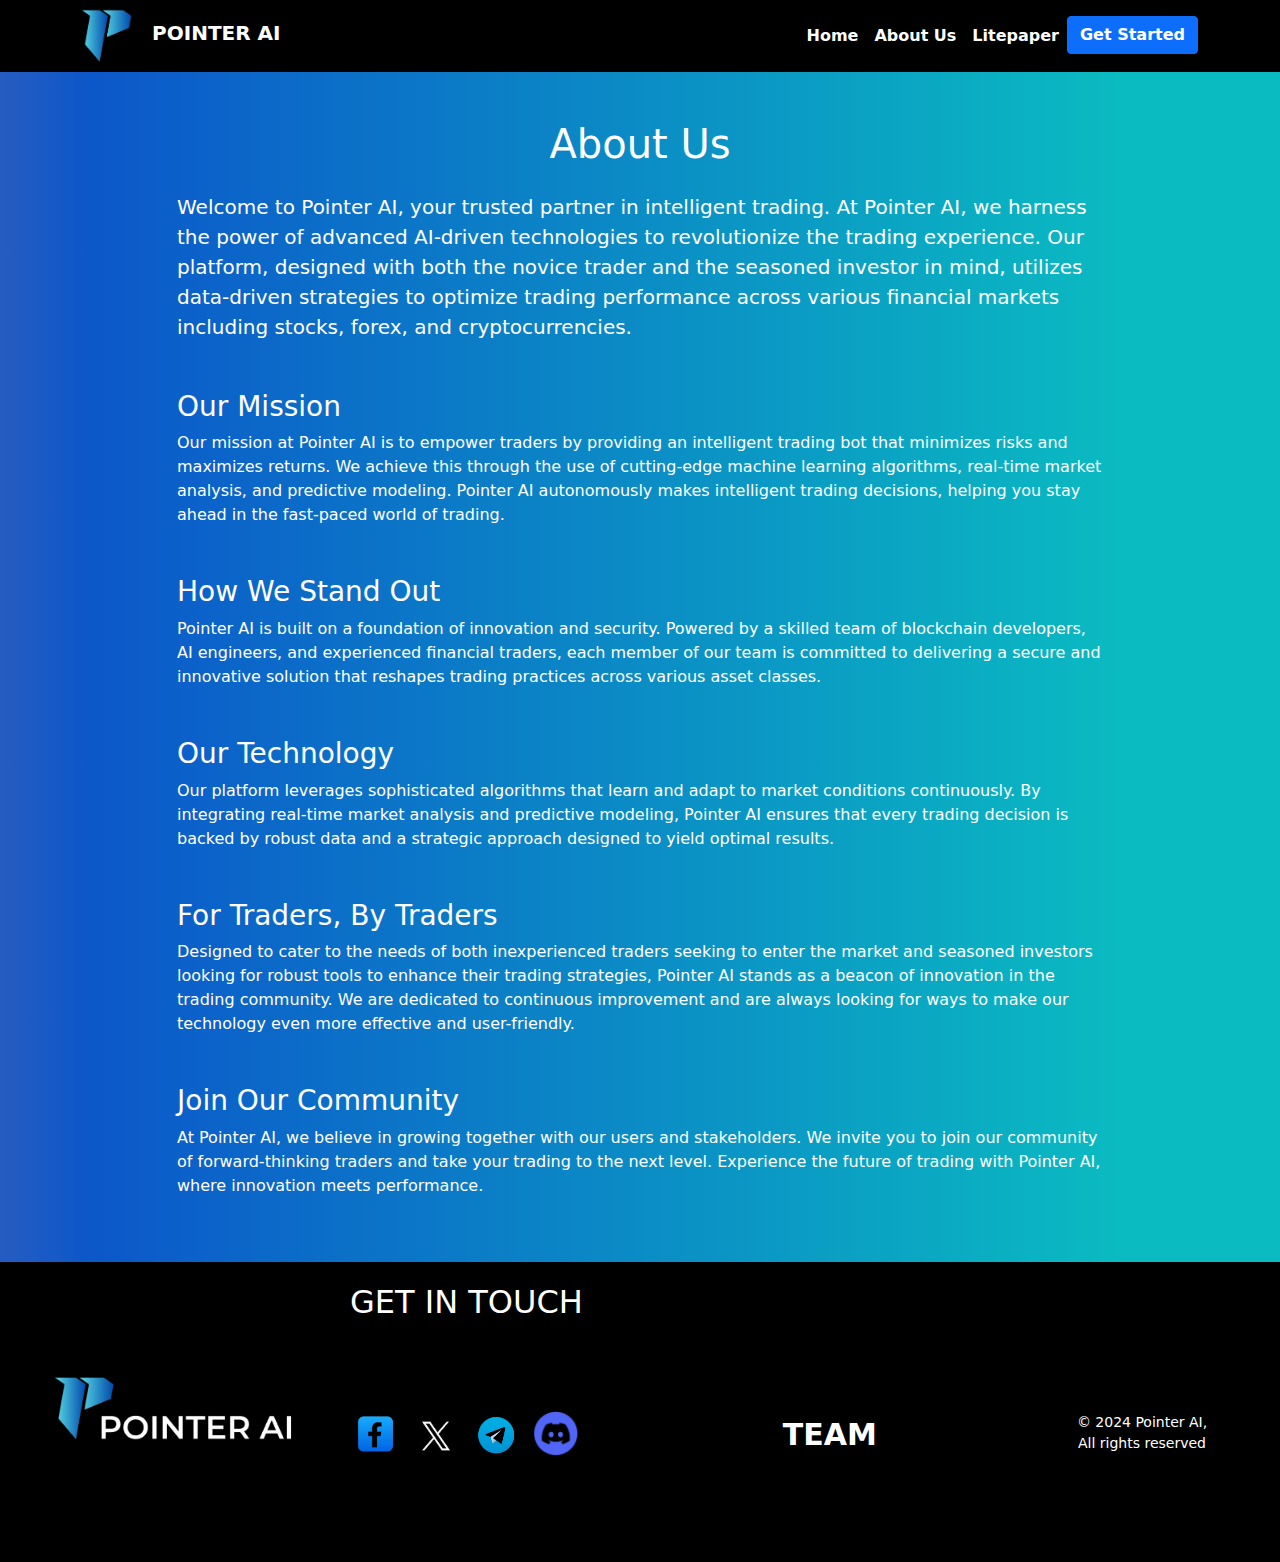
==== aboutus.html @ 206956a7 "mj" ====
<html lang="en">
<head>
    <meta charset="UTF-8">
    <meta name="viewport" content="width=device-width, initial-scale=1.0">
    <title>Pointer AI</title>

    <link href="./css/bootstrap.min.css" rel="stylesheet">
    <link href="./css/style.css" rel="stylesheet">
    <link href="./css/animations.css" rel="stylesheet">
    <script src="./js/script.js"></script>
    <script src="./js/bootstrap.bundle.min.js"></script>
 
</head>
<body  style="background: rgb(38,92,193);
background: linear-gradient(90deg, rgba(38,92,193,1) 0%, rgba(12,87,202,1) 7%, rgba(5,186,192,0.978751559217437) 88%);">
    <!-- Navbar -->
    <nav class="navbar navbar-expand-lg">
        <div class="container">
            <div class="nav_logo">
                <img class="logo" src="./icon/Pointer_Logo-removebg-preview.png" alt="Pointer AI">
                <a class="navbar-brand fw-bold" href="#">
                   POINTER AI
                </a>
            </div>
            
            <button class="navbar-toggler" type="button" data-bs-toggle="collapse" data-bs-target="#navbarNav" aria-controls="navbarNav" aria-expanded="false" aria-label="Toggle navigation">
                <span class="navbar-toggler-icon"></span>
            </button>
            <div class="collapse navbar-collapse" id="navbarNav">
                <ul class="navbar-nav ms-auto">
                    <li class="nav-item">
                        <a class="nav-link fw-bold text-white" href="index.html">Home</a>
                    </li>
                    <li class="nav-item">
                        <a class="nav-link fw-bold text-white" href="aboutus.html">About Us</a>
                    </li>
                    <li class="nav-item">
                        <a class="nav-link fw-bold text-white" href="lite.html">Litepaper</a>
                    </li>
                    <li class="nav-item">
                        <a class="btn btn-primary fw-bold" href="login.html">Get Started</a>
                    </li>
                </ul>
            </div>
        </div>
    </nav>
   
<main>
    <section class="py-5 text-white">
        <div class="container">
            <div class="row justify-content-center">
                <div class="col-md-10">
                    <h1 class="text-center mb-4">About Us</h1>
                    <p class="lead">Welcome to Pointer AI, your trusted partner in intelligent trading. At Pointer AI, we harness the power of advanced AI-driven technologies to revolutionize the trading experience. Our platform, designed with both the novice trader and the seasoned investor in mind, utilizes data-driven strategies to optimize trading performance across various financial markets including stocks, forex, and cryptocurrencies.</p>
                    <h3 class="mt-5">Our Mission</h3>
                    <p>Our mission at Pointer AI is to empower traders by providing an intelligent trading bot that minimizes risks and maximizes returns. We achieve this through the use of cutting-edge machine learning algorithms, real-time market analysis, and predictive modeling. Pointer AI autonomously makes intelligent trading decisions, helping you stay ahead in the fast-paced world of trading.</p>
    
                    <h3 class="mt-5">How We Stand Out</h3>
                    <p>Pointer AI is built on a foundation of innovation and security. Powered by a skilled team of blockchain developers, AI engineers, and experienced financial traders, each member of our team is committed to delivering a secure and innovative solution that reshapes trading practices across various asset classes.</p>
    
                    <h3 class="mt-5">Our Technology</h3>
                    <p>Our platform leverages sophisticated algorithms that learn and adapt to market conditions continuously. By integrating real-time market analysis and predictive modeling, Pointer AI ensures that every trading decision is backed by robust data and a strategic approach designed to yield optimal results.</p>
    
                    <h3 class="mt-5">For Traders, By Traders</h3>
                    <p>Designed to cater to the needs of both inexperienced traders seeking to enter the market and seasoned investors looking for robust tools to enhance their trading strategies, Pointer AI stands as a beacon of innovation in the trading community. We are dedicated to continuous improvement and are always looking for ways to make our technology even more effective and user-friendly.</p>
    
                    <h3 class="mt-5">Join Our Community</h3>
                    <p>At Pointer AI, we believe in growing together with our users and stakeholders. We invite you to join our community of forward-thinking traders and take your trading to the next level. Experience the future of trading with Pointer AI, where innovation meets performance.</p>
                </div>
            </div>
        </div>
    </section>
</main>

    
<footer>
    <div class="footer-container">
        <div class="footer-left">
            <img src="./icon/pointer1.png" alt="Pointer AI Logo" class="footer-logo">
           
        </div>
        <div class="footer-center">
            <h2 class="get">GET IN TOUCH</h2>
            <div class="social-icons">
                <a href="https://www.facebook.com/pointeraiofficial"><img src="./socail/fb.png" alt="Facebook"></a>
                <a href="https://x.com/pntraiofficial"><img src="./socail/x.jpg" alt="X (Twitter)"></a>
                <a href="https://t.me/pointeraiofficial"><img src="./socail/telegram-logo-messenger-icon-realistic-social-media-logotype-telegram-app-button_811406-179-removebg-preview.png" alt="TG"></a>
                <a href="https://discord.gg/PH3Ja4cr6p"><img src="./socail/1714463825421-removebg-preview.png" alt="Discord"></a>
            
            </div>
        </div>
        <div class="footer-right">
            <span>TEAM</span>
        </div>
    </div>
    <div class="footer-bottom">
        <span>&copy; 2024 Pointer AI,<br> All rights reserved</span>
    </div>
</footer>
</body>
<script src="./js/counter.js"></script>
</html>
---- css/style.css ----
.navbar-brand{
    color: white;
}
.imgcon1{
    display: none;
}
.navbar-toggler-icon {
    background-image: url("data:image/svg+xml;charset=utf8,%3Csvg viewBox='0 0 30 30' xmlns='http://www.w3.org/2000/svg'%3E%3Cpath stroke='rgba%28255, 255, 255, 1%29' stroke-width='2' d='M4 7h22M4 15h22M4 23h22'/%3E%3C/svg%3E");
}

.navbar{
   background-color: black;
}
.logo {
    width: 50px;
   margin-top: 0px;
   margin-right: 15px;
  

}

.container_fluid.sec1 {
    background-image: url('../image/bg.png'); 
    background-size: cover;
    background-position: center;
    height: 510px;
    width: 100%;
    display: flex; 
    align-items: center;
}

.imgcon {
    margin-left: 90px;
}

.imgcon img {
    width: 350px;
    height: auto; 
    margin-left: -120px;
}
.bot h3{
    font-weight: 750;
}

.sec_con {
    margin-left: 50px; 
    color: #ffffff;
}

.sec_con h1 {
    margin-bottom: 20px; 
    text-align: start;
    font-weight: 750;
    font-size: 4rem;
}

.sec_con p {
    margin-top: 10px;
    font-size: 1.2rem;
    text-align: start;
}

.sec1 {
    padding-top: 140px; 
    padding-bottom: 100px;
}
.intro img{
    margin-top: 5%;
}
.intro p{
    font-size: 1.2rem;
    margin-bottom: 5%;
}
.bot img{
    width: 150px;
    height: auto;
}

.news{
    background-image: url('../image/Frame\ 64.png'); 
    background-size: cover;
    background-position: center;
    min-height: 600px;
    width: 100%;
    display: flex; 
  
}
.news h1{
    margin: 50px;
    font-weight: 700;
    color: white;
}
.community{
    height: 300px;
    width: 100%;
    display: flex; 
    align-items: center;  
}
.community h3{
    font-weight: 700;
    color: #005EB8;
    font-size: 3.5rem;
}

footer{
    height: 300px;
    width: 100%;
    display: flex; 
}

#counter {
  
    transition: color 0.5s ease;
}footer {
    background-color: #000;
    color: #fff;
    padding: 20px 0;
}

.footer-container {
    display: flex;
    justify-content: space-between;
    align-items: center;
    padding: 0 50px;
}

.footer-left, .footer-center, .footer-right {
    display: flex;
    flex-direction: column;
    align-items: center;
}

.footer-logo {
    width: 250px;
    margin-bottom: 10px;
}

.footer-company {
    font-size: 18px;
    font-weight: bold;
}

h2 {
    font-size: 24px;
    margin-bottom: 10px;
}

.social-icons {
    display: flex;
    gap: 10px;
}

.social-icons a img {
    width: 50px;
    margin-top: 80px;
}

.footer-right span {
    font-size: 30px;
    font-weight: bold;
}

.footer-right{margin-top: 45px;
    margin-left: 200px;
}

.footer-bottom {
    text-align: center;
    margin-top: 20px;
    font-size: 14px;
    margin-top: 130px;
    margin-left: 150px;
}
.footer-center{
    margin-left: 50px;
}
.footer-center h2{

font-size: 2rem;
margin-top: -80px;
}

#piechart {
    width: 100%;
    width: 700px;
    height: 400px;
    margin: 0 auto;
}
@media only screen and (max-width: 768px) {
    .new h4{
        margin-top: 20px;
    }
    .imgcon1{
        display: block;
    }
    .imgcon{
        display: none;
    }
    #piechart {
       
        max-width: 300px;
   
    }

    .trad img{
        max-width: 170px;
    }
    .trad div{
        padding: 10px;
    }
    .sec1 h1{
font-size: 2.5rem;
}
.imgcon {
margin-left: 0px;
}

.imgcon1 img {
width: 250px;
height: auto; 
margin-left: -40px;
}

footer .footer-logo{
    width:100px;
    margin-left: -35px;
}
footer{
    height: 150px;
    width: 100%;
    display: flex; 
}
.footer-center h2{

    font-size: 1rem;
    margin-top: 0px;
    }

    .social-icons a img {
        width: 35px;
        margin-top: 10px;
    }
    footer .footer-right, .footer-bottom{
     display: none;    
    }
.community h3{
    font-size: 2.5rem;
}
.community{
    padding-bottom: 20px;
}

.container_fluid.sec1 {
 
    height: 650px;
    
}

}
---- css/animations.css ----
/* Fade-in animation */
@keyframes fadeIn {
    from {
        opacity: 0;
    }
    to {
        opacity: 1;
    }
}

/* Slide-in from the left */
@keyframes slideInLeft {
    from {
        transform: translateX(-100%);
        opacity: 0;
    }
    to {
        transform: translateX(0);
        opacity: 1;
    }
}

/* Slide-in from the right */
@keyframes slideInRight {
    from {
        transform: translateX(100%);
        opacity: 0;
    }
    to {
        transform: translateX(0);
        opacity: 1;
    }
}

/* Scale up */
@keyframes scaleUp {
    from {
        transform: scale(0.8);
        opacity: 0;
    }
    to {
        transform: scale(1);
        opacity: 1;
    }
}

/* Initial state */
.animate {
    opacity: 0;
    transition: opacity 1s ease, transform 2s ease;
}

/* Fade-in */
.fade-in.active {
    animation: fadeIn 2s forwards;
}

/* Slide-in from left */
.slide-in-left.active {
    animation: slideInLeft 1s forwards;
}

/* Slide-in from right */
.slide-in-right.active {
    animation: slideInRight 1s forwards;
}

/* Scale up */
.scale-up.active {
    animation: scaleUp 1s forwards;
}


.glow-animation {
    position: relative;
    display: inline-block;
}

.glow-animation img {
    transition: box-shadow 0.3s ease-in-out;
}

.glow-animation:hover img {
    box-shadow: 0 0 20px rgba(0, 255, 255, 0.7); 
}

.glow-animation::before {
    content: "";
    position: absolute;
    top: 0;
    left: 0;
    right: 0;
    bottom: 0;
    border-radius: 50%;
    background: rgba(0, 255, 55, 0.3); 
    z-index: -1;
    animation: pulse 1.5s infinite ease-in-out;
}

@keyframes pulse {
    0% {
        transform: scale(1);
        opacity: 0.5;
    }
    50% {
        transform: scale(1.1);
        opacity: 0.2;
    }
    100% {
        transform: scale(1);
        opacity: 0.5;
    }
}


.trad .col-sm-4 h3 {
    color: white; 
    transition: transform 0.3s ease, color 0.3s ease, text-shadow 0.3s ease;
}


.trad .col-sm-4:hover h3 {
    transform: translateY(-20px); 
    color: white;
    text-shadow: 0 0 10px rgba(12, 101, 217, 0.8),
                 0 0 20px rgba(12, 115, 232, 0.6), 
                 0 0 30px rgba(0, 0, 255, 0.4);
}

.trad .col-sm-4 img {
    transition: transform 0.3s ease;
    border-radius: 50%; 
}


.trad .col-sm-4:hover img {
    transform: scale(1.05);
}

@keyframes mymove {
    from { left: 200px; }
    to { left: 0px; }
  }
  
  .element {
    position: relative;
    animation: mymove 1.5s ease;
    animation-delay: 0s;
    opacity: 0;
  }
  
  .element.active {
    animation-play-state: running;
    opacity: 1;
  }
  
  .element {
    animation-play-state: paused; 
  }
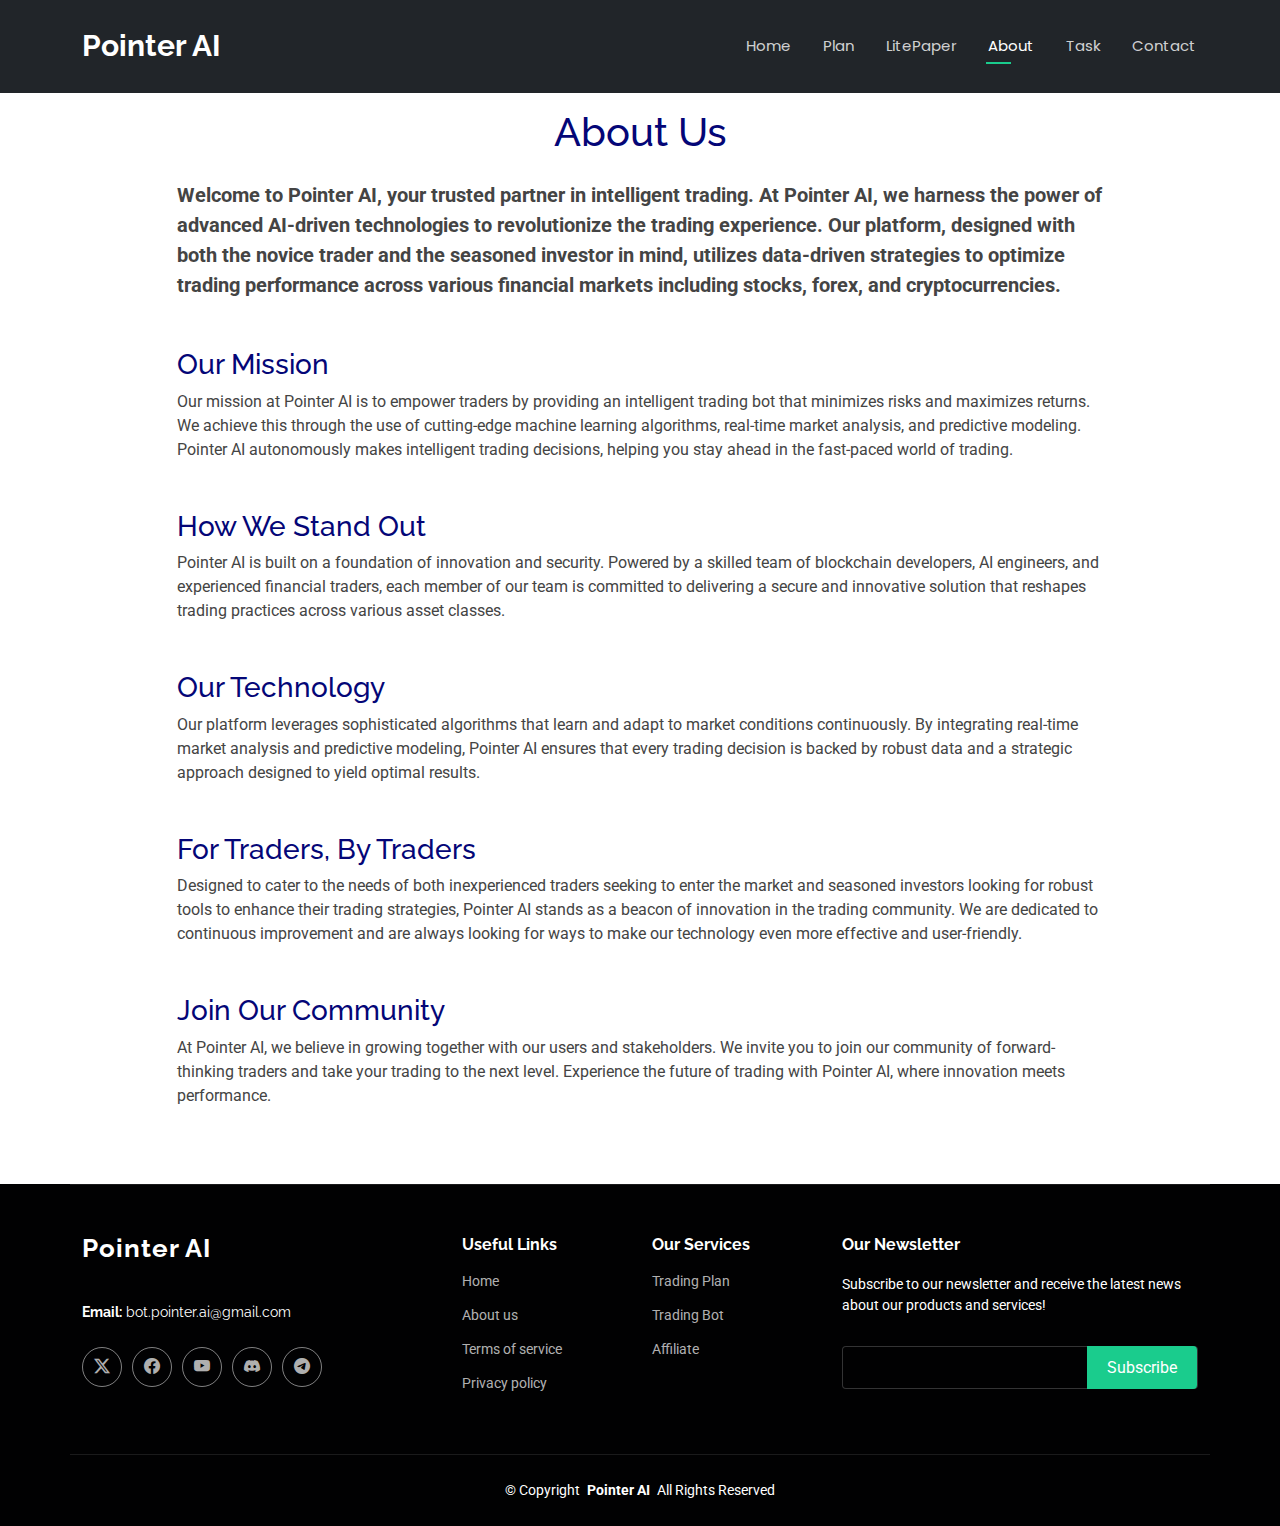
==== commit ef0fdd9f: "update" ====
--- a/aboutus.html
+++ b/aboutus.html
@@ -1,102 +1,178 @@
+<!DOCTYPE html>
 <html lang="en">
+
 <head>
-    <meta charset="UTF-8">
-    <meta name="viewport" content="width=device-width, initial-scale=1.0">
-    <title>Pointer AI</title>
+  <meta charset="utf-8">
+  <meta content="width=device-width, initial-scale=1.0" name="viewport">
+  <title>Pointer AI</title>
+  <meta name="description" content="">
+  <meta name="keywords" content="">
 
-    <link href="./css/bootstrap.min.css" rel="stylesheet">
-    <link href="./css/style.css" rel="stylesheet">
-    <link href="./css/animations.css" rel="stylesheet">
-    <script src="./js/script.js"></script>
-    <script src="./js/bootstrap.bundle.min.js"></script>
- 
+  <!-- Favicons -->
+  <link rel="shortcut icon" href="https://raw.githubusercontent.com/mjpro14/mjpro/refs/heads/master/PNTR_LOGO_FINAL-removebg-preview.png" type="image/x-icon">
+  <link href="assets/img/apple-touch-icon.png" rel="apple-touch-icon">
+
+  <!-- Fonts -->
+  <link href="https://fonts.googleapis.com" rel="preconnect">
+  <link href="https://fonts.gstatic.com" rel="preconnect" crossorigin>
+  <link href="https://fonts.googleapis.com/css2?family=Roboto:ital,wght@0,100;0,300;0,400;0,500;0,700;0,900;1,100;1,300;1,400;1,500;1,700;1,900&family=Poppins:ital,wght@0,100;0,200;0,300;0,400;0,500;0,600;0,700;0,800;0,900;1,100;1,200;1,300;1,400;1,500;1,600;1,700;1,800;1,900&family=Raleway:ital,wght@0,100;0,200;0,300;0,400;0,500;0,600;0,700;0,800;0,900;1,100;1,200;1,300;1,400;1,500;1,600;1,700;1,800;1,900&display=swap" rel="stylesheet">
+
+  <!-- Vendor CSS Files -->
+  <link href="assets/vendor/bootstrap/css/bootstrap.min.css" rel="stylesheet">
+  <link href="assets/vendor/bootstrap-icons/bootstrap-icons.css" rel="stylesheet">
+  <link href="assets/vendor/aos/aos.css" rel="stylesheet">
+  <link href="assets/vendor/glightbox/css/glightbox.min.css" rel="stylesheet">
+  <link href="assets/vendor/swiper/swiper-bundle.min.css" rel="stylesheet">
+
+  <!-- Main CSS File -->
+  <link href="assets/css/main.css" rel="stylesheet">
+
+
 </head>
-<body  style="background: rgb(38,92,193);
-background: linear-gradient(90deg, rgba(38,92,193,1) 0%, rgba(12,87,202,1) 7%, rgba(5,186,192,0.978751559217437) 88%);">
-    <!-- Navbar -->
-    <nav class="navbar navbar-expand-lg">
-        <div class="container">
-            <div class="nav_logo">
-                <img class="logo" src="./icon/Pointer_Logo-removebg-preview.png" alt="Pointer AI">
-                <a class="navbar-brand fw-bold" href="#">
-                   POINTER AI
-                </a>
-            </div>
-            
-            <button class="navbar-toggler" type="button" data-bs-toggle="collapse" data-bs-target="#navbarNav" aria-controls="navbarNav" aria-expanded="false" aria-label="Toggle navigation">
-                <span class="navbar-toggler-icon"></span>
-            </button>
-            <div class="collapse navbar-collapse" id="navbarNav">
-                <ul class="navbar-nav ms-auto">
-                    <li class="nav-item">
-                        <a class="nav-link fw-bold text-white" href="index.html">Home</a>
-                    </li>
-                    <li class="nav-item">
-                        <a class="nav-link fw-bold text-white" href="aboutus.html">About Us</a>
-                    </li>
-                    <li class="nav-item">
-                        <a class="nav-link fw-bold text-white" href="lite.html">Litepaper</a>
-                    </li>
-                    <li class="nav-item">
-                        <a class="btn btn-primary fw-bold" href="login.html">Get Started</a>
-                    </li>
-                </ul>
+
+<body class="index-page">
+
+  <header id="header" class="header d-flex align-items-center fixed-top bg-dark">
+    <div class="container-fluid container-xl position-relative d-flex align-items-center justify-content-between">
+
+      <a href="index.html" class="logo d-flex align-items-center">
+        <!-- Uncomment the line below if you also wish to use an image logo -->
+        <!-- <img src="assets/img/logo.png" alt=""> -->
+        <h1 class="sitename">Pointer AI</h1>
+      </a>
+
+      <nav id="navmenu" class="navmenu">
+        <ul>
+          <li><a href="./" >Home</a></li>
+          <li><a href="./#plan">Plan</a></li>
+          <li><a href="lite.html">LitePaper</a></li>
+
+
+          <li><a class="active" href="aboutus.html">About</a></li>
+          <li><a href="">Task</a></li>
+          <li><a href=".#contact">Contact</a></li>
+        </ul>
+        <i class="mobile-nav-toggle d-xl-none bi bi-list"></i>
+      </nav>
+
+    </div>
+  </header>
+
+  <main class="main">
+
+  
+   
+    
+<br><br>
+    <!-- Contact Section -->
+    <section id="aboutus" class="contact section">
+
+      <div class="container">
+        <div class="row justify-content-center">
+            <div class="col-md-10">
+                <h1 class="text-center mb-4">About Us</h1>
+                <p class="lead fw-bold">Welcome to Pointer AI, your trusted partner in intelligent trading. At Pointer AI, we harness the power of advanced AI-driven technologies to revolutionize the trading experience. Our platform, designed with both the novice trader and the seasoned investor in mind, utilizes data-driven strategies to optimize trading performance across various financial markets including stocks, forex, and cryptocurrencies.</p>
+                <h3 class="mt-5">Our Mission</h3>
+                <p>Our mission at Pointer AI is to empower traders by providing an intelligent trading bot that minimizes risks and maximizes returns. We achieve this through the use of cutting-edge machine learning algorithms, real-time market analysis, and predictive modeling. Pointer AI autonomously makes intelligent trading decisions, helping you stay ahead in the fast-paced world of trading.</p>
+
+                <h3 class="mt-5">How We Stand Out</h3>
+                <p>Pointer AI is built on a foundation of innovation and security. Powered by a skilled team of blockchain developers, AI engineers, and experienced financial traders, each member of our team is committed to delivering a secure and innovative solution that reshapes trading practices across various asset classes.</p>
+
+                <h3 class="mt-5">Our Technology</h3>
+                <p>Our platform leverages sophisticated algorithms that learn and adapt to market conditions continuously. By integrating real-time market analysis and predictive modeling, Pointer AI ensures that every trading decision is backed by robust data and a strategic approach designed to yield optimal results.</p>
+
+                <h3 class="mt-5">For Traders, By Traders</h3>
+                <p>Designed to cater to the needs of both inexperienced traders seeking to enter the market and seasoned investors looking for robust tools to enhance their trading strategies, Pointer AI stands as a beacon of innovation in the trading community. We are dedicated to continuous improvement and are always looking for ways to make our technology even more effective and user-friendly.</p>
+
+                <h3 class="mt-5">Join Our Community</h3>
+                <p>At Pointer AI, we believe in growing together with our users and stakeholders. We invite you to join our community of forward-thinking traders and take your trading to the next level. Experience the future of trading with Pointer AI, where innovation meets performance.</p>
             </div>
         </div>
-    </nav>
-   
-<main>
-    <section class="py-5 text-white">
-        <div class="container">
-            <div class="row justify-content-center">
-                <div class="col-md-10">
-                    <h1 class="text-center mb-4">About Us</h1>
-                    <p class="lead">Welcome to Pointer AI, your trusted partner in intelligent trading. At Pointer AI, we harness the power of advanced AI-driven technologies to revolutionize the trading experience. Our platform, designed with both the novice trader and the seasoned investor in mind, utilizes data-driven strategies to optimize trading performance across various financial markets including stocks, forex, and cryptocurrencies.</p>
-                    <h3 class="mt-5">Our Mission</h3>
-                    <p>Our mission at Pointer AI is to empower traders by providing an intelligent trading bot that minimizes risks and maximizes returns. We achieve this through the use of cutting-edge machine learning algorithms, real-time market analysis, and predictive modeling. Pointer AI autonomously makes intelligent trading decisions, helping you stay ahead in the fast-paced world of trading.</p>
-    
-                    <h3 class="mt-5">How We Stand Out</h3>
-                    <p>Pointer AI is built on a foundation of innovation and security. Powered by a skilled team of blockchain developers, AI engineers, and experienced financial traders, each member of our team is committed to delivering a secure and innovative solution that reshapes trading practices across various asset classes.</p>
-    
-                    <h3 class="mt-5">Our Technology</h3>
-                    <p>Our platform leverages sophisticated algorithms that learn and adapt to market conditions continuously. By integrating real-time market analysis and predictive modeling, Pointer AI ensures that every trading decision is backed by robust data and a strategic approach designed to yield optimal results.</p>
-    
-                    <h3 class="mt-5">For Traders, By Traders</h3>
-                    <p>Designed to cater to the needs of both inexperienced traders seeking to enter the market and seasoned investors looking for robust tools to enhance their trading strategies, Pointer AI stands as a beacon of innovation in the trading community. We are dedicated to continuous improvement and are always looking for ways to make our technology even more effective and user-friendly.</p>
-    
-                    <h3 class="mt-5">Join Our Community</h3>
-                    <p>At Pointer AI, we believe in growing together with our users and stakeholders. We invite you to join our community of forward-thinking traders and take your trading to the next level. Experience the future of trading with Pointer AI, where innovation meets performance.</p>
-                </div>
-            </div>
+    </div>
+    </section><!-- /Contact Section -->
+
+  </main>
+
+  <footer id="footer" class="footer dark-background">
+
+    <div class="container footer-top">
+      <div class="row gy-4">
+        <div class="col-lg-4 col-md-6 footer-about">
+          <a href="index.html" class="logo d-flex align-items-center">
+            <span class="sitename">Pointer AI</span>
+          </a>
+          <div class="footer-contact pt-3">
+            
+            
+            <p><strong>Email:</strong> <span>bot.pointer.ai@gmail.com</span></p>
+          </div>
+          <div class="social-links d-flex mt-4">
+            <a href="https://x.com/pntraiofficial"><i class="bi bi-twitter-x"></i></a>
+            <a href="https://web.facebook.com/pointeraiofficial?_rdc=1&_rdr"><i class="bi bi-facebook"></i></a>
+            <a href="https://www.youtube.com/@PointerAIofficial"><i class="bi bi-youtube"></i></a>
+            <a href="https://discord.gg/PH3Ja4cr6p"><i class="bi bi-discord"></i></a>
+            <a href="https://t.me/pointeraiofficial"><i class="bi bi-telegram"></i></a>
+          </div>
         </div>
-    </section>
-</main>
 
-    
-<footer>
-    <div class="footer-container">
-        <div class="footer-left">
-            <img src="./icon/pointer1.png" alt="Pointer AI Logo" class="footer-logo">
+        <div class="col-lg-2 col-md-3 footer-links">
+          <h4>Useful Links</h4>
+          <ul>
+            <li><a href="./">Home</a></li>
+            <li><a href="#">About us</a></li>
+            <li><a href="#">Terms of service</a></li>
+            <li><a href="#">Privacy policy</a></li>
+          </ul>
+        </div>
+
+        <div class="col-lg-2 col-md-3 footer-links">
+          <h4>Our Services</h4>
+          <ul>
+            <li><a href="#plan">Trading Plan</a></li>
+            <li><a href="#bot">Trading Bot</a></li>
+            <li><a href="#alfee">Affiliate</a></li>
            
+          </ul>
         </div>
-        <div class="footer-center">
-            <h2 class="get">GET IN TOUCH</h2>
-            <div class="social-icons">
-                <a href="https://www.facebook.com/pointeraiofficial"><img src="./socail/fb.png" alt="Facebook"></a>
-                <a href="https://x.com/pntraiofficial"><img src="./socail/x.jpg" alt="X (Twitter)"></a>
-                <a href="https://t.me/pointeraiofficial"><img src="./socail/telegram-logo-messenger-icon-realistic-social-media-logotype-telegram-app-button_811406-179-removebg-preview.png" alt="TG"></a>
-                <a href="https://discord.gg/PH3Ja4cr6p"><img src="./socail/1714463825421-removebg-preview.png" alt="Discord"></a>
-            
-            </div>
+
+        <div class="col-lg-4 col-md-12 footer-newsletter">
+          <h4>Our Newsletter</h4>
+          <p>Subscribe to our newsletter and receive the latest news about our products and services!</p>
+          <form action="forms/newsletter.php" method="post" class="php-email-form">
+            <div class="newsletter-form"><input type="email" name="email"><input type="submit" value="Subscribe"></div>
+            <div class="loading">Loading</div>
+            <div class="error-message"></div>
+            <div class="sent-message">Your subscription request has been sent. Thank you!</div>
+          </form>
         </div>
-        <div class="footer-right">
-            <span>TEAM</span>
-        </div>
+
+      </div>
     </div>
-    <div class="footer-bottom">
-        <span>&copy; 2024 Pointer AI,<br> All rights reserved</span>
+
+    <div class="container copyright text-center mt-4">
+      <p>© <span>Copyright</span> <strong class="px-1 sitename">Pointer AI</strong> <span>All Rights Reserved</span></p>
+      
     </div>
-</footer>
+
+  </footer>
+
+  <!-- Scroll Top -->
+  <a href="#" id="scroll-top" class="scroll-top d-flex align-items-center justify-content-center"><i class="bi bi-arrow-up-short"></i></a>
+
+  <!-- Preloader -->
+  <div id="preloader"></div>
+
+  <!-- Vendor JS Files -->
+  <script src="assets/vendor/bootstrap/js/bootstrap.bundle.min.js"></script>
+  <script src="assets/vendor/php-email-form/validate.js"></script>
+  <script src="assets/vendor/aos/aos.js"></script>
+  <script src="assets/vendor/glightbox/js/glightbox.min.js"></script>
+  <script src="assets/vendor/purecounter/purecounter_vanilla.js"></script>
+  <script src="assets/vendor/swiper/swiper-bundle.min.js"></script>
+
+  <!-- Main JS File -->
+  <script src="assets/js/main.js"></script>
+
 </body>
-<script src="./js/counter.js"></script>
+
 </html>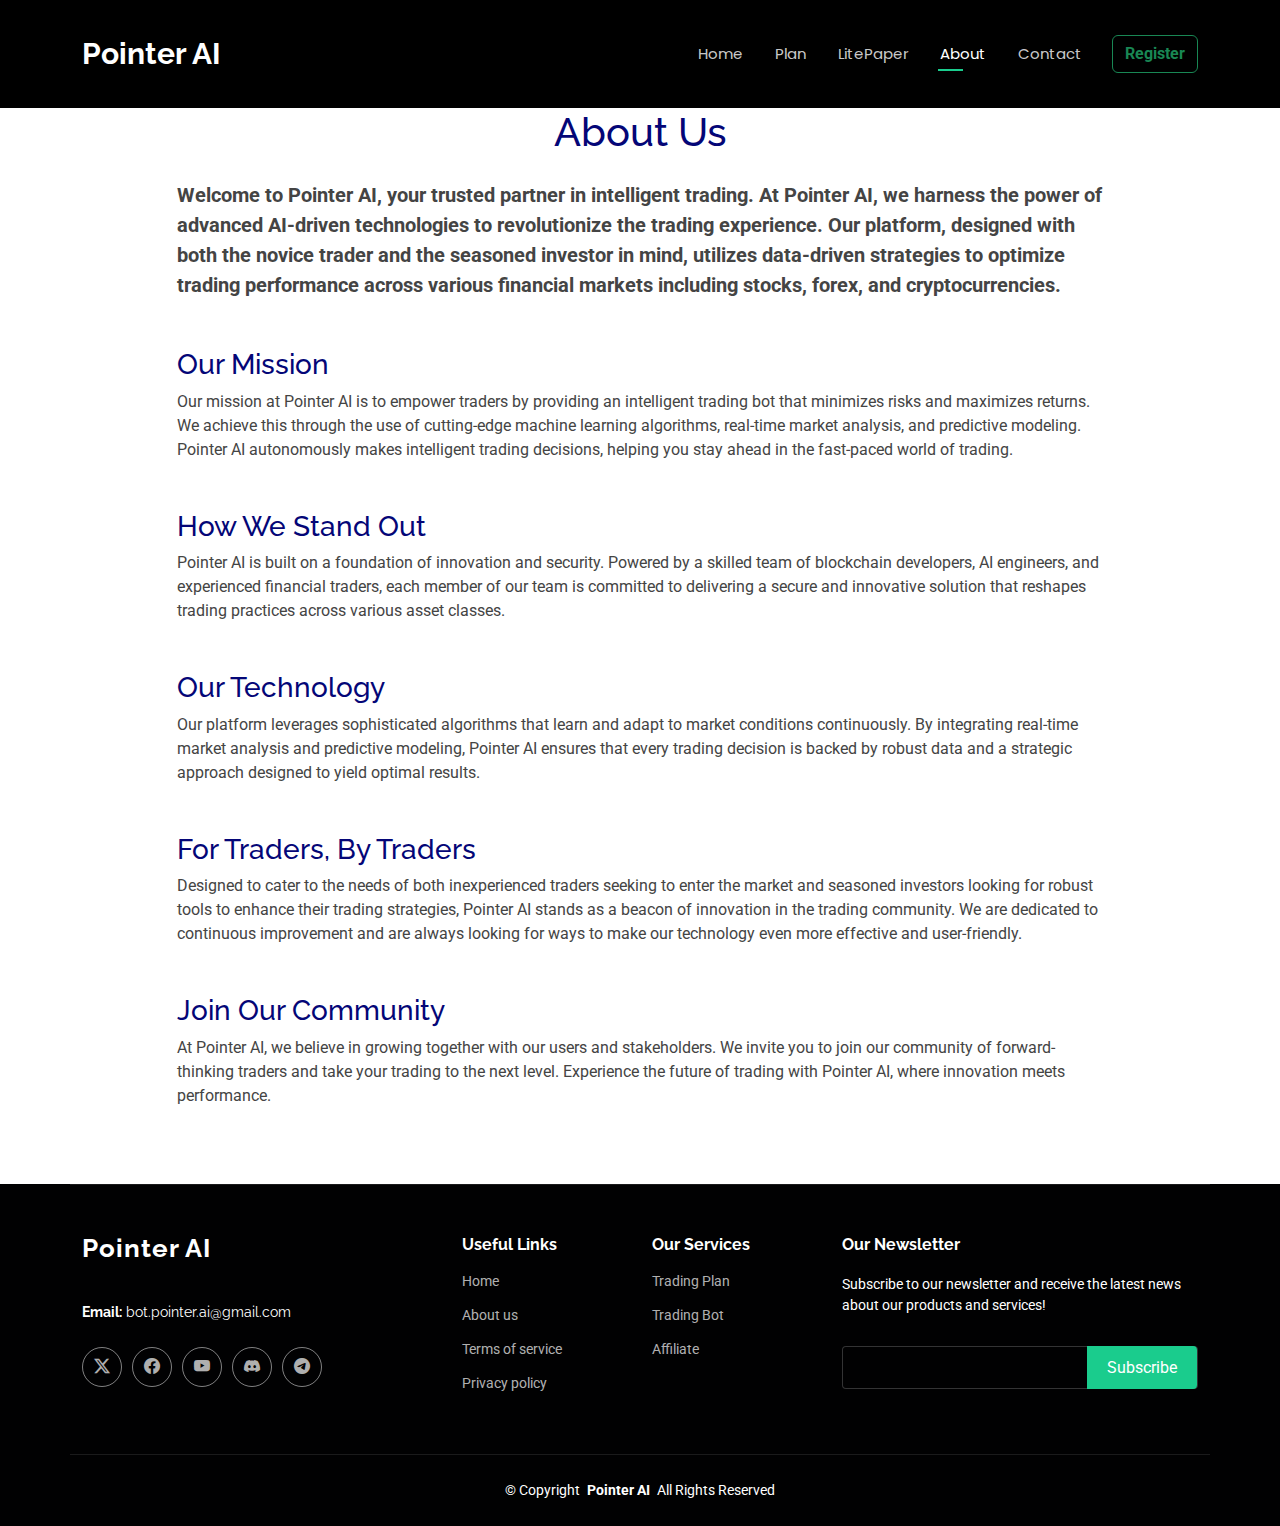
==== commit d1606252: "a" ====
--- a/aboutus.html
+++ b/aboutus.html
@@ -4,13 +4,14 @@
 <head>
   <meta charset="utf-8">
   <meta content="width=device-width, initial-scale=1.0" name="viewport">
-  <title>Pointer AI</title>
-  <meta name="description" content="">
+ 
   <meta name="keywords" content="">
 
   <!-- Favicons -->
-  <link rel="shortcut icon" href="https://raw.githubusercontent.com/mjpro14/mjpro/refs/heads/master/PNTR_LOGO_FINAL-removebg-preview.png" type="image/x-icon">
-  <link href="assets/img/apple-touch-icon.png" rel="apple-touch-icon">
+  <meta property="og:title" content="Pointer AI" />
+  <meta property="og:description" content="Pointer AI" />
+  <meta property="og:image" content="https://raw.githubusercontent.com/mjpro14/mjpro/refs/heads/master/PNTR_LOGO_FINAL-removebg-preview.png" />
+  <meta property="og:url" content="https://pointerai.online/" />
 
   <!-- Fonts -->
   <link href="https://fonts.googleapis.com" rel="preconnect">
@@ -32,7 +33,7 @@
 
 <body class="index-page">
 
-  <header id="header" class="header d-flex align-items-center fixed-top bg-dark">
+  <header id="header" class="header d-flex align-items-center fixed-top bg-black">
     <div class="container-fluid container-xl position-relative d-flex align-items-center justify-content-between">
 
       <a href="index.html" class="logo d-flex align-items-center">
@@ -49,8 +50,10 @@
 
 
           <li><a class="active" href="aboutus.html">About</a></li>
-          <li><a href="">Task</a></li>
+         
           <li><a href=".#contact">Contact</a></li>
+          <li><button  onclick="window.location.href='https://pointerai.online/signup.php'" class="btn btn-outline-success fw-bold">Register</button></li>
+
         </ul>
         <i class="mobile-nav-toggle d-xl-none bi bi-list"></i>
       </nav>
@@ -119,7 +122,7 @@
           <h4>Useful Links</h4>
           <ul>
             <li><a href="./">Home</a></li>
-            <li><a href="#">About us</a></li>
+            <li><a href="aboutus.html">About us</a></li>
             <li><a href="#">Terms of service</a></li>
             <li><a href="#">Privacy policy</a></li>
           </ul>
--- a/assets/css/main.css
+++ b/assets/css/main.css
@@ -1765,4 +1765,8 @@
   min-height: 300px;
 
   border-radius: 10px;
+}
+
+.tp{
+  background: rgba(0, 0, 0, 0); 
 }